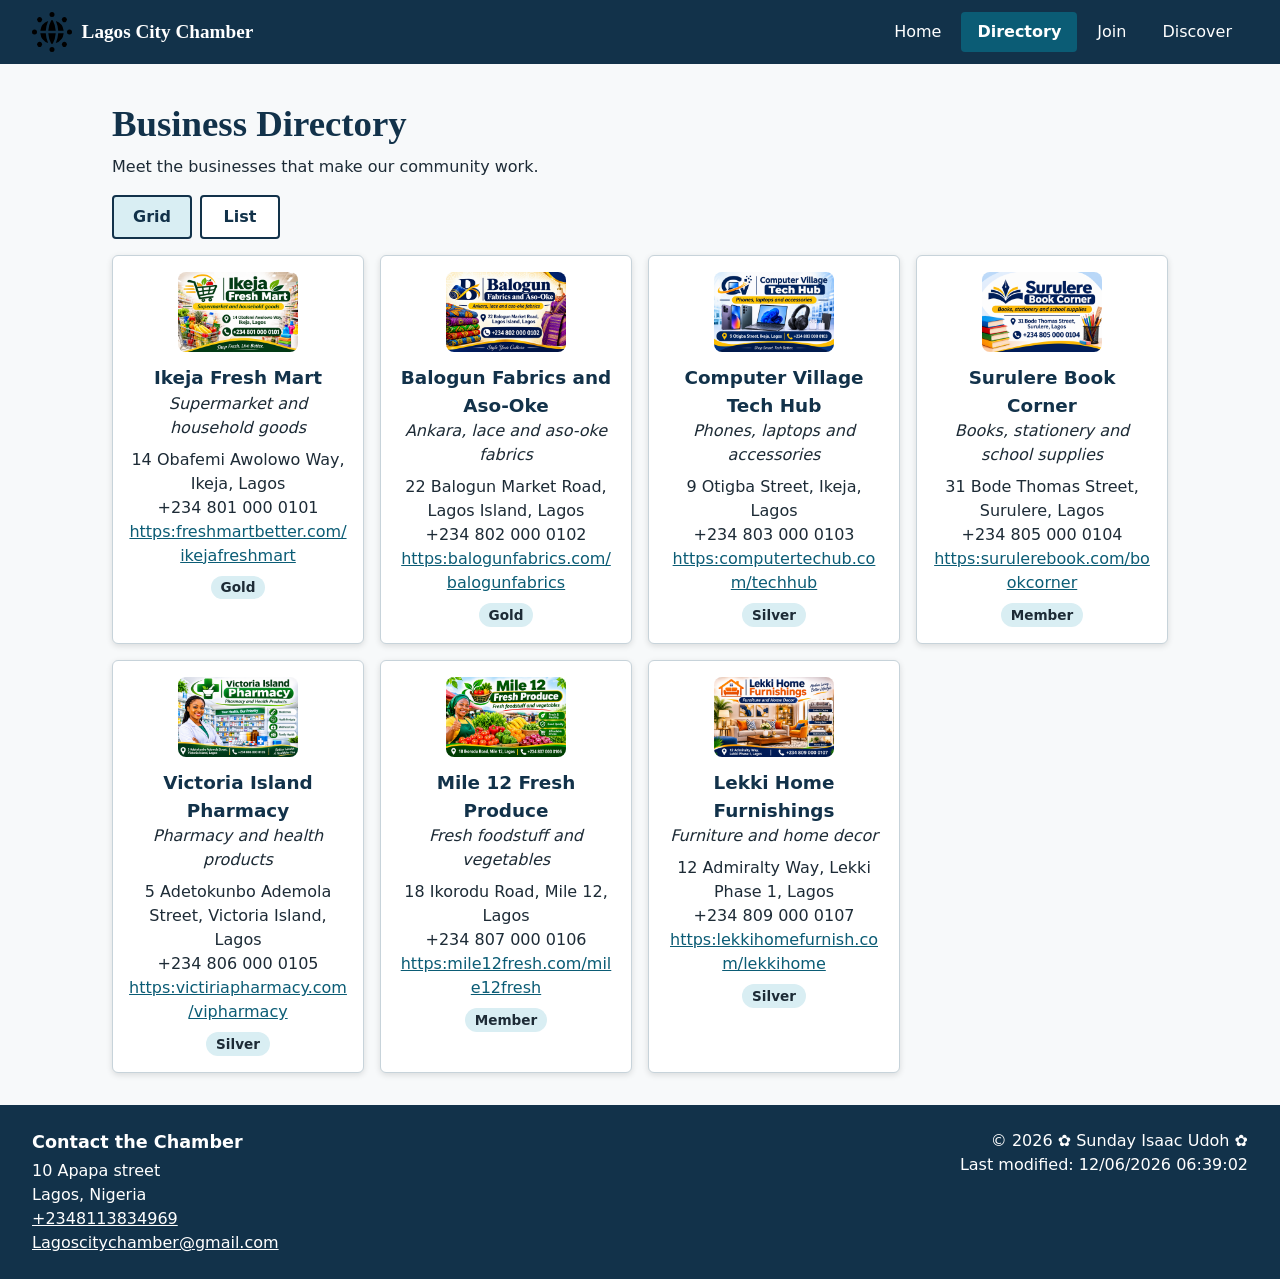
==== chamber/directory.html @ 843aa6ae ""Commit"" ====
<!DOCTYPE html>
<html lang="en">
<head>
  <meta charset="UTF-8">
  <meta name="viewport" content="width=device-width, initial-scale=1">
  <title>Business Directory | Lagos City Chamber of Commerce</title>
  <meta name="description" content="Browse member businesses of the Lagos City Chamber of Commerce. Find addresses, phone numbers, and websites for local companies.">
  <meta name="author" content="Sunday Isaac Udoh">

  <link rel="icon" href="images/logo.svg" type="image/svg+xml">

  <meta property="og:type" content="website">
  <meta property="og:title" content="Business Directory | Lagos City Chamber of Commerce">
  <meta property="og:description" content="Browse member businesses of the Lagos City Chamber of Commerce.">
  <meta property="og:image" content="https://massiahilarion.github.io/wdd231/chamber/images/og-image.png">
  <meta property="og:url" content="https://massiahilarion.github.io/wdd231/chamber/directory.html">

  <link rel="preconnect" href="https://fonts.googleapis.com">
  <link rel="preconnect" href="https://fonts.gstatic.com" crossorigin>
  <link href="https://fonts.googleapis.com/css2?family=Montserrat:wght@400;500;600;700&display=swap" rel="stylesheet">

  <link rel="stylesheet" href="styles/normalize.css">
  <link rel="stylesheet" href="styles/small.css">
  <link rel="stylesheet" href="styles/large.css">

  <script src="scripts/directory.js" defer></script>
</head>
<body>
  <header class="site-header">
    <a class="brand" href="index.html">
      <img src="images/logo.svg" alt="" width="40" height="40">
      <span>Lagos City Chamber</span>
    </a>

    <button id="menu-toggle" class="menu-toggle" aria-expanded="false" aria-controls="site-nav" aria-label="Menu">
      <span aria-hidden="true">&#9776;</span>
    </button>

    <nav id="site-nav" class="site-nav" aria-label="Main">
      <ul>
        <li><a href="index.html">Home</a></li>
        <li><a href="directory.html" aria-current="page">Directory</a></li>
        <li><a href="join.html">Join</a></li>
        <li><a href="discover.html">Discover</a></li>
      </ul>
    </nav>
  </header>

  <main>
    <h1>Business Directory</h1>
    <p class="intro">Meet the businesses that make our community work.</p>

    <div class="view-toggle" role="group" aria-label="Choose how to view members">
      <button id="grid-btn" type="button" aria-pressed="true" aria-label="Grid view">Grid</button>
      <button id="list-btn" type="button" aria-pressed="false" aria-label="List view">List</button>
    </div>

    <section id="members" class="grid" aria-live="polite">
      <p>Loading members&hellip;</p>
    </section>
  </main>

  <footer class="site-footer">
    <div class="footer-contact">
      <h2>Contact the Chamber</h2>
      <address>
        10 Apapa street<br>
        Lagos, Nigeria<br>
        <a href="tel:+234">+2348113834969</a><br>
        <a href="mailto:info@yourchamber.example">Lagoscitychamber@gmail.com</a>
      </address>
    </div>
    <div class="footer-dev">
      <p>&copy; <span id="year"></span> ✿ Sunday Isaac Udoh ✿</p>
      <p>Last modified: <span id="last-modified"></span></p>
    </div>
  </footer>
</body>
</html>
---- chamber/styles/small.css ----
:root {
  --navy: #12324a;
  --ink: #1d2b36;
  --paper: #f7f9fa;
  --accent: #0b5c75;
  --accent-light: #d9eef3;
  --zebra: #e8f4f7;
  --line: #c7d3da;
  --white: #ffffff;
}

body {
  font-family: system-ui, -apple-system, "Segoe UI", Roboto, Arial, sans-serif;
  line-height: 1.5;
  color: var(--ink);
  background: var(--paper);
}

a:focus-visible, button:focus-visible {
  outline: 3px solid #ffbf47;
  outline-offset: 2px;
}

.site-header {
  display: flex;
  flex-wrap: wrap;
  align-items: center;
  justify-content: space-between;
  gap: 0.5rem;
  padding: 0.75rem 1rem;
  background: var(--navy);
  color: var(--white);
}
.brand {
  display: flex;
  align-items: center;
  gap: 0.6rem;
  font-family: Georgia, "Times New Roman", serif;
  font-size: 1.2rem;
  font-weight: bold;
  text-decoration: none;
}
.menu-toggle {
  background: transparent;
  border: 2px solid var(--white);
  border-radius: 4px;
  padding: 0.25rem 0.7rem;
  font-size: 1.4rem;
  line-height: 1;
  color: var(--white);
}
.site-nav { width: 100%; }
.site-nav ul { display: none; flex-direction: column; }
.site-nav.open ul { display: flex; }
.site-nav a {
  display: block;
  padding: 0.7rem 0.5rem;
  color: var(--white);
  text-decoration: none;
  border-top: 1px solid rgba(255, 255, 255, 0.25);
}
.site-nav a:hover { background: rgba(255, 255, 255, 0.15); }
.site-nav a[aria-current="page"] {
  font-weight: bold;
  background: var(--accent);
}

main { padding: 1.25rem 1rem 2rem; }
h1 {
  font-family: Georgia, "Times New Roman", serif;
  font-size: 1.8rem;
  color: var(--navy);
}
.intro { margin: 0.25rem 0 1rem; }

.view-toggle { display: flex; gap: 0.5rem; margin-bottom: 1rem; }
.view-toggle button {
  min-width: 5rem;
  padding: 0.5rem 1rem;
  background: var(--white);
  color: var(--navy);
  border: 2px solid var(--navy);
  border-radius: 4px;
  font-weight: bold;
}
.view-toggle button[aria-pressed="true"] { background: var(--accent-light); }

#members { display: grid; gap: 1rem; }
.member {
  background: var(--white);
  border: 1px solid var(--line);
  border-radius: 6px;
  padding: 1rem;
  text-align: center;
  box-shadow: 0 2px 6px rgba(0, 0, 0, 0.12);
}
.member img { margin: 0 auto 0.75rem; border-radius: 8px; }
.member h2 { font-size: 1.15rem; color: var(--navy); }
.member .tagline { font-style: italic; margin-bottom: 0.5rem; }
.member p, .member a { overflow-wrap: anywhere; }
.member a { color: var(--accent); }
.member .level {
  display: inline-block;
  margin-top: 0.5rem;
  padding: 0.1rem 0.6rem;
  background: var(--accent-light);
  border-radius: 999px;
  font-size: 0.85rem;
  font-weight: bold;
}

#members.list { gap: 0; }
#members.list .member {
  text-align: left;
  border-radius: 0;
  box-shadow: none;
  padding: 0.75rem 1rem;
}
#members.list .member:nth-child(even) { background: var(--zebra); }
#members.list .member img,
#members.list .member .tagline { display: none; }

.error { color: #8a1c1c; font-weight: bold; }

.site-footer {
  display: grid;
  gap: 1rem;
  padding: 1.25rem 1rem;
  background: var(--navy);
  color: var(--white);
}
.site-footer h2 { font-size: 1.1rem; margin-bottom: 0.25rem; }
.site-footer a { color: var(--white); }
---- chamber/styles/large.css ----
@media (min-width: 48em) {
  .site-header { flex-wrap: nowrap; padding: 0.75rem 2rem; }
  .menu-toggle { display: none; }
  .site-nav { width: auto; }
  .site-nav ul, .site-nav.open ul { display: flex; flex-direction: row; gap: 0.25rem; }
  .site-nav a { border-top: 0; border-radius: 4px; padding: 0.5rem 1rem; }

  main { max-width: 70rem; margin: 0 auto; padding: 2rem; }
  h1 { font-size: 2.3rem; }

  #members.grid { grid-template-columns: repeat(auto-fill, minmax(15rem, 1fr)); }

  #members.list .member {
    display: grid;
    grid-template-columns: 1.2fr 1.5fr 1fr 1.6fr 0.6fr;
    gap: 1rem;
    align-items: center;
  }
  #members.list .member .level { margin-top: 0; justify-self: start; }

  .site-footer {
    grid-template-columns: 1fr 1fr;
    padding: 1.5rem 2rem;
  }
  .footer-dev { text-align: right; }
}
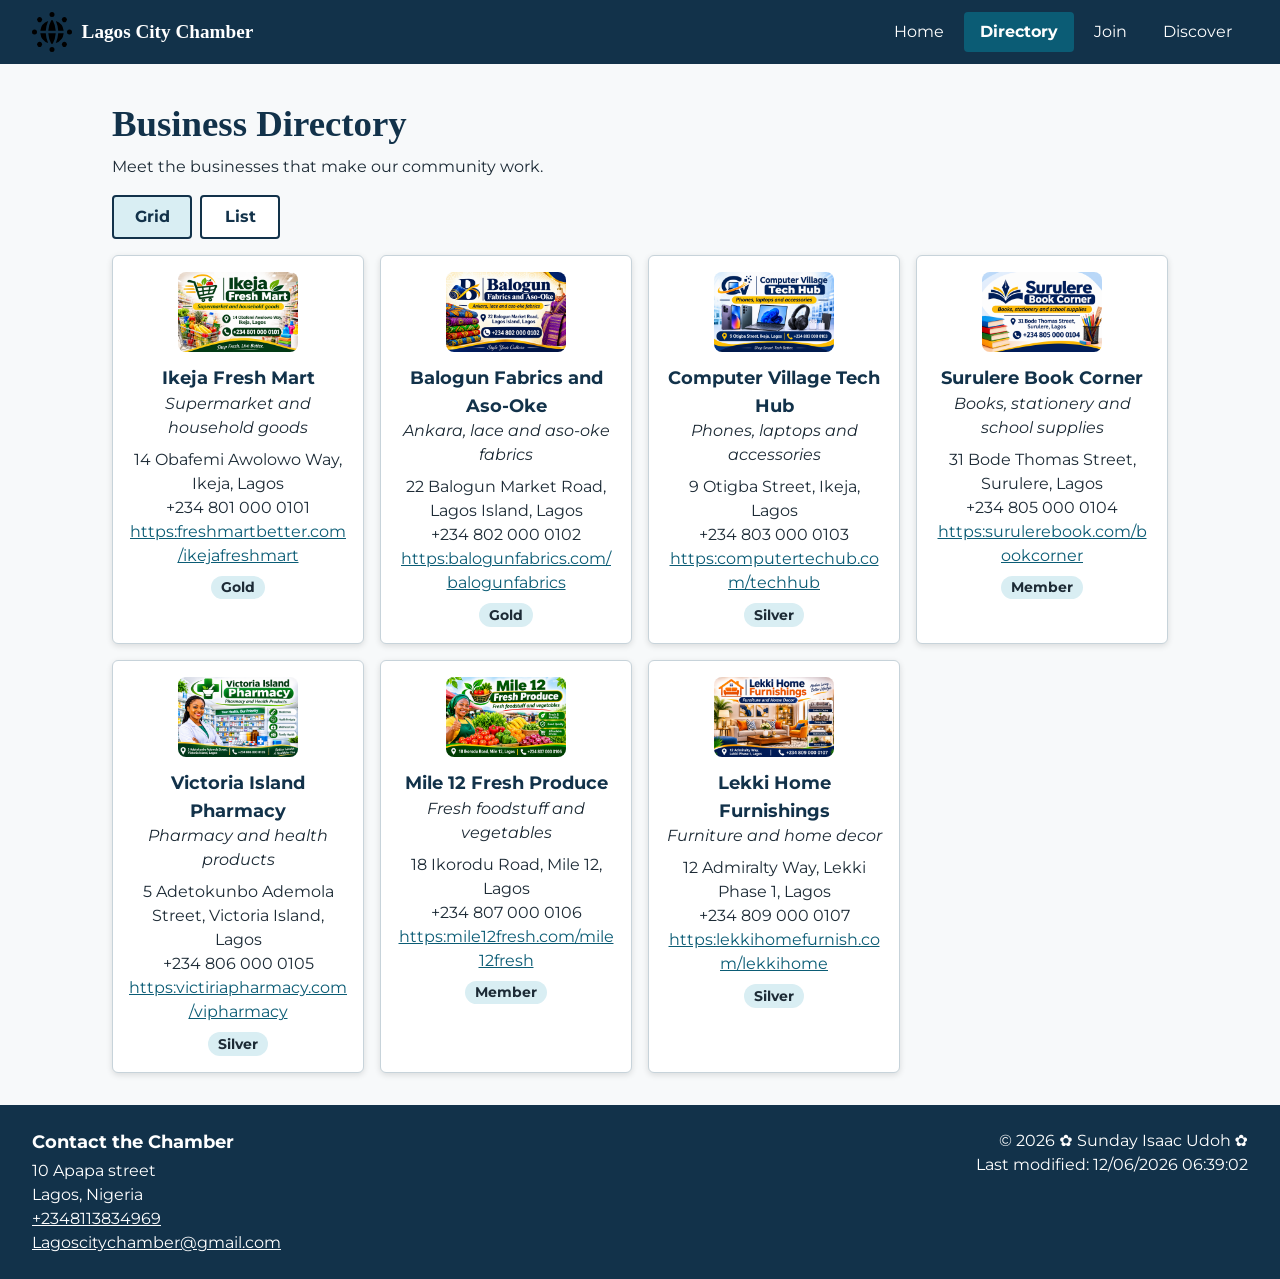
==== commit 1823a382: ""Commit"" ====
--- a/chamber/directory.html
+++ b/chamber/directory.html
@@ -12,7 +12,7 @@
   <meta property="og:type" content="website">
   <meta property="og:title" content="Business Directory | Lagos City Chamber of Commerce">
   <meta property="og:description" content="Browse member businesses of the Lagos City Chamber of Commerce.">
-  <meta property="og:image" content="https://massiahilarion.github.io/wdd231/chamber/images/og-image.png">
+  <meta property="og:image" content="https://massiahilarion.github.io/wdd231/chamber/images/og:image.png">
   <meta property="og:url" content="https://massiahilarion.github.io/wdd231/chamber/directory.html">
 
   <link rel="preconnect" href="https://fonts.googleapis.com">
--- a/chamber/styles/small.css
+++ b/chamber/styles/small.css
@@ -10,7 +10,7 @@
 }
 
 body {
-  font-family: system-ui, -apple-system, "Segoe UI", Roboto, Arial, sans-serif;
+  font-family: "Montserrat", system-ui, -apple-system, "Segoe UI", Roboto, Arial, sans-serif;
   line-height: 1.5;
   color: var(--ink);
   background: var(--paper);
@@ -31,14 +31,24 @@
   background: var(--navy);
   color: var(--white);
 }
+
+.site-header a,
+.site-header a:visited {
+  color: var(--white);
+}
+
 .brand {
   display: flex;
   align-items: center;
   gap: 0.6rem;
+  color: var(--white);
   font-family: Georgia, "Times New Roman", serif;
   font-size: 1.2rem;
   font-weight: bold;
   text-decoration: none;
+}
+.brand:visited {
+  color: var(--white);
 }
 .menu-toggle {
   background: transparent;
@@ -59,6 +69,7 @@
   text-decoration: none;
   border-top: 1px solid rgba(255, 255, 255, 0.25);
 }
+
 .site-nav a:hover { background: rgba(255, 255, 255, 0.15); }
 .site-nav a[aria-current="page"] {
   font-weight: bold;
@@ -71,6 +82,7 @@
   font-size: 1.8rem;
   color: var(--navy);
 }
+
 .intro { margin: 0.25rem 0 1rem; }
 
 .view-toggle { display: flex; gap: 0.5rem; margin-bottom: 1rem; }
@@ -83,6 +95,7 @@
   border-radius: 4px;
   font-weight: bold;
 }
+
 .view-toggle button[aria-pressed="true"] { background: var(--accent-light); }
 
 #members { display: grid; gap: 1rem; }
@@ -94,11 +107,13 @@
   text-align: center;
   box-shadow: 0 2px 6px rgba(0, 0, 0, 0.12);
 }
+
 .member img { margin: 0 auto 0.75rem; border-radius: 8px; }
 .member h2 { font-size: 1.15rem; color: var(--navy); }
 .member .tagline { font-style: italic; margin-bottom: 0.5rem; }
 .member p, .member a { overflow-wrap: anywhere; }
-.member a { color: var(--accent); }
+.member a,
+.member a:visited { color: var(--accent); }
 .member .level {
   display: inline-block;
   margin-top: 0.5rem;
@@ -116,6 +131,7 @@
   box-shadow: none;
   padding: 0.75rem 1rem;
 }
+
 #members.list .member:nth-child(even) { background: var(--zebra); }
 #members.list .member img,
 #members.list .member .tagline { display: none; }
@@ -130,4 +146,5 @@
   color: var(--white);
 }
 .site-footer h2 { font-size: 1.1rem; margin-bottom: 0.25rem; }
-.site-footer a { color: var(--white); }+.site-footer a,
+.site-footer a:visited { color: var(--white); }
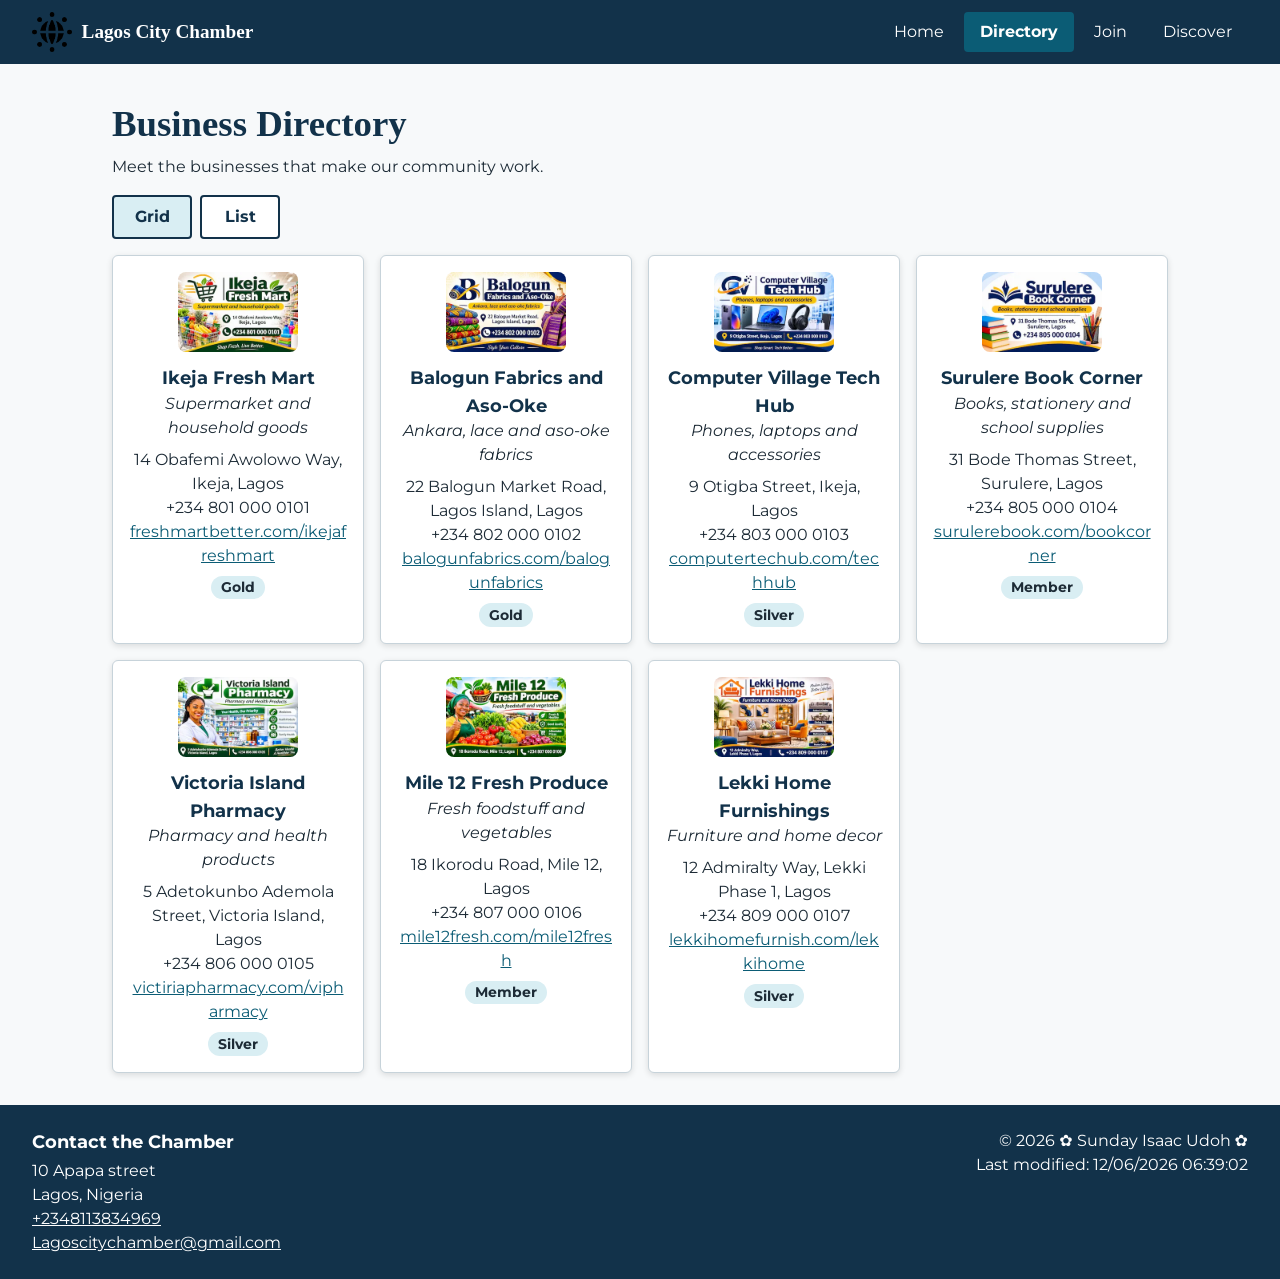
==== commit 3f571990: ""Commit"" ====
--- a/chamber/directory.html
+++ b/chamber/directory.html
@@ -12,7 +12,7 @@
   <meta property="og:type" content="website">
   <meta property="og:title" content="Business Directory | Lagos City Chamber of Commerce">
   <meta property="og:description" content="Browse member businesses of the Lagos City Chamber of Commerce.">
-  <meta property="og:image" content="https://massiahilarion.github.io/wdd231/chamber/images/og:image.png">
+  <meta property="og:image" content="https://massiahilarion.github.io/wdd231/chamber/images/og-image.png">
   <meta property="og:url" content="https://massiahilarion.github.io/wdd231/chamber/directory.html">
 
   <link rel="preconnect" href="https://fonts.googleapis.com">
@@ -28,7 +28,7 @@
 <body>
   <header class="site-header">
     <a class="brand" href="index.html">
-      <img src="images/logo.svg" alt="" width="40" height="40">
+      <img src="images/logo.webp" alt="" width="40" height="40">
       <span>Lagos City Chamber</span>
     </a>
 
--- a/chamber/styles/small.css
+++ b/chamber/styles/small.css
@@ -31,12 +31,8 @@
   background: var(--navy);
   color: var(--white);
 }
-
 .site-header a,
-.site-header a:visited {
-  color: var(--white);
-}
-
+.site-header a:visited { color: var(--white); }
 .brand {
   display: flex;
   align-items: center;
@@ -46,9 +42,6 @@
   font-size: 1.2rem;
   font-weight: bold;
   text-decoration: none;
-}
-.brand:visited {
-  color: var(--white);
 }
 .menu-toggle {
   background: transparent;
@@ -69,7 +62,6 @@
   text-decoration: none;
   border-top: 1px solid rgba(255, 255, 255, 0.25);
 }
-
 .site-nav a:hover { background: rgba(255, 255, 255, 0.15); }
 .site-nav a[aria-current="page"] {
   font-weight: bold;
@@ -82,7 +74,6 @@
   font-size: 1.8rem;
   color: var(--navy);
 }
-
 .intro { margin: 0.25rem 0 1rem; }
 
 .view-toggle { display: flex; gap: 0.5rem; margin-bottom: 1rem; }
@@ -95,7 +86,6 @@
   border-radius: 4px;
   font-weight: bold;
 }
-
 .view-toggle button[aria-pressed="true"] { background: var(--accent-light); }
 
 #members { display: grid; gap: 1rem; }
@@ -107,9 +97,8 @@
   text-align: center;
   box-shadow: 0 2px 6px rgba(0, 0, 0, 0.12);
 }
-
 .member img { margin: 0 auto 0.75rem; border-radius: 8px; }
-.member h2 { font-size: 1.15rem; color: var(--navy); }
+.member h2, .member h3 { font-size: 1.15rem; color: var(--navy); }
 .member .tagline { font-style: italic; margin-bottom: 0.5rem; }
 .member p, .member a { overflow-wrap: anywhere; }
 .member a,
@@ -131,12 +120,70 @@
   box-shadow: none;
   padding: 0.75rem 1rem;
 }
-
 #members.list .member:nth-child(even) { background: var(--zebra); }
 #members.list .member img,
 #members.list .member .tagline { display: none; }
 
 .error { color: #8a1c1c; font-weight: bold; }
+
+.hero {
+  position: relative;
+  margin: 1rem 0 1.5rem;
+}
+.hero img {
+  width: 100%;
+  height: auto;
+  border-radius: 8px;
+}
+.cta,
+.cta:visited {
+  position: absolute;
+  left: 50%;
+  bottom: 1rem;
+  transform: translateX(-50%);
+  padding: 0.7rem 1.2rem;
+  background: var(--accent);
+  color: var(--white);
+  font-weight: bold;
+  text-decoration: none;
+  white-space: nowrap;
+  border: 2px solid var(--white);
+  border-radius: 999px;
+  box-shadow: 0 3px 8px rgba(0, 0, 0, 0.35);
+}
+.cta:hover { background: var(--navy); }
+
+.home-grid { display: grid; gap: 1.5rem; }
+.panel {
+  background: var(--white);
+  border: 1px solid var(--line);
+  border-radius: 6px;
+  padding: 1rem;
+  box-shadow: 0 2px 6px rgba(0, 0, 0, 0.12);
+}
+.panel h2, .spotlights h2 {
+  font-family: Georgia, "Times New Roman", serif;
+  font-size: 1.3rem;
+  color: var(--navy);
+  margin-bottom: 0.5rem;
+}
+.panel h3 { font-size: 1rem; margin: 1rem 0 0.25rem; color: var(--navy); }
+
+.events-list li { padding: 0.6rem 0; border-bottom: 1px solid var(--line); }
+.events-list li:last-child { border-bottom: 0; }
+.events-list time { font-weight: bold; color: var(--accent); }
+
+.temp { font-size: 2.2rem; font-weight: bold; color: var(--navy); line-height: 1.1; }
+.weather-desc { font-size: 1.1rem; }
+.forecast li {
+  display: flex;
+  justify-content: space-between;
+  padding: 0.4rem 0;
+  border-bottom: 1px solid var(--line);
+}
+
+.spotlights { margin-top: 1.5rem; }
+.spotlight-grid { display: grid; gap: 1rem; }
 
 .site-footer {
   display: grid;
@@ -147,4 +194,126 @@
 }
 .site-footer h2 { font-size: 1.1rem; margin-bottom: 0.25rem; }
 .site-footer a,
-.site-footer a:visited { color: var(--white); }+.site-footer a:visited { color: var(--white); }
+
+.req { color: #a11a1a; font-weight: bold; }
+
+.join-layout { display: grid; gap: 1.5rem; margin-top: 1rem; }
+
+.join-form {
+  background: var(--white);
+  border: 1px solid var(--line);
+  border-radius: 6px;
+  padding: 1rem;
+  box-shadow: 0 2px 6px rgba(0, 0, 0, 0.12);
+}
+.join-form label {
+  display: block;
+  margin-bottom: 1rem;
+  font-weight: bold;
+  color: var(--navy);
+}
+.join-form input[type="text"],
+.join-form input[type="email"],
+.join-form input[type="tel"],
+.join-form select,
+.join-form textarea {
+  display: block;
+  width: 100%;
+  margin-top: 0.25rem;
+  padding: 0.6rem;
+  font: inherit;
+  font-weight: normal;
+  color: var(--ink);
+  background: var(--white);
+  border: 2px solid #5b6b78;
+  border-radius: 4px;
+}
+.join-form input:focus-visible,
+.join-form select:focus-visible,
+.join-form textarea:focus-visible {
+  outline: 3px solid #ffbf47;
+  outline-offset: 2px;
+}
+.join-form input:user-invalid,
+.join-form select:user-invalid { border-color: #a11a1a; }
+
+.join-form button[type="submit"] {
+  width: 100%;
+  padding: 0.8rem 1rem;
+  background: var(--accent);
+  color: var(--white);
+  font-weight: bold;
+  border: 0;
+  border-radius: 4px;
+}
+.join-form button[type="submit"]:hover { background: var(--navy); }
+
+.membership h2 {
+  font-family: Georgia, "Times New Roman", serif;
+  font-size: 1.3rem;
+  color: var(--navy);
+  margin-bottom: 0.75rem;
+}
+.level-cards { display: grid; gap: 1rem; }
+.level-card {
+  background: var(--white);
+  border: 1px solid var(--line);
+  border-top: 6px solid var(--accent);
+  border-radius: 6px;
+  padding: 1rem;
+  text-align: center;
+  box-shadow: 0 2px 6px rgba(0, 0, 0, 0.12);
+  animation: card-in 0.8s ease-out both;
+}
+.level-card:nth-child(2) { animation-delay: 0.2s; }
+.level-card:nth-child(3) { animation-delay: 0.4s; }
+.level-card:nth-child(4) { animation-delay: 0.6s; }
+.level-card.np { border-top-color: #2e7d32; }
+.level-card.bronze { border-top-color: #8c5a2b; }
+.level-card.silver { border-top-color: #6b7780; }
+.level-card.gold { border-top-color: #b8860b; }
+.level-card h3 { font-size: 1.1rem; color: var(--navy); }
+.level-card p { margin: 0.25rem 0 0.5rem; }
+.level-card a,
+.level-card a:visited { color: var(--accent); font-weight: bold; }
+
+@keyframes card-in {
+  from { opacity: 0; transform: translateY(24px); }
+  to { opacity: 1; transform: translateY(0); }
+}
+@media (prefers-reduced-motion: reduce) {
+  .level-card { animation: none; }
+}
+
+dialog {
+  width: min(92vw, 28rem);
+  padding: 0;
+  color: var(--ink);
+  background: var(--white);
+  border: 0;
+  border-radius: 8px;
+  box-shadow: 0 10px 30px rgba(0, 0, 0, 0.4);
+}
+dialog::backdrop { background: rgba(18, 50, 74, 0.65); }
+.modal-body { padding: 1.25rem; }
+.modal-body h2 {
+  font-family: Georgia, "Times New Roman", serif;
+  color: var(--navy);
+}
+.modal-body .price { font-weight: bold; color: var(--accent); margin: 0.25rem 0 0.75rem; }
+.modal-body ul { list-style: disc; padding-left: 1.25rem; margin-bottom: 1rem; }
+.modal-close {
+  padding: 0.5rem 1.25rem;
+  background: var(--navy);
+  color: var(--white);
+  font-weight: bold;
+  border: 0;
+  border-radius: 4px;
+}
+
+.summary { margin-top: 1rem; }
+.summary dt { font-weight: bold; color: var(--navy); }
+.summary dd { margin: 0 0 1rem; overflow-wrap: anywhere; }
+.back-link { margin-top: 1.5rem; }
+.back-link a { color: var(--accent); font-weight: bold; }
--- a/chamber/styles/large.css
+++ b/chamber/styles/large.css
@@ -18,9 +18,17 @@
   }
   #members.list .member .level { margin-top: 0; justify-self: start; }
 
+  .cta { bottom: 2rem; padding: 0.9rem 2rem; font-size: 1.1rem; }
+  .home-grid { grid-template-columns: 1fr 1fr; }
+  .spotlight-grid { grid-template-columns: repeat(auto-fit, minmax(14rem, 1fr)); }
+
   .site-footer {
     grid-template-columns: 1fr 1fr;
     padding: 1.5rem 2rem;
   }
   .footer-dev { text-align: right; }
+
+  .join-layout { grid-template-columns: 3fr 2fr; align-items: start; }
+  .join-form { padding: 1.5rem; }
+  .join-form button[type="submit"] { width: auto; min-width: 12rem; }
 }
